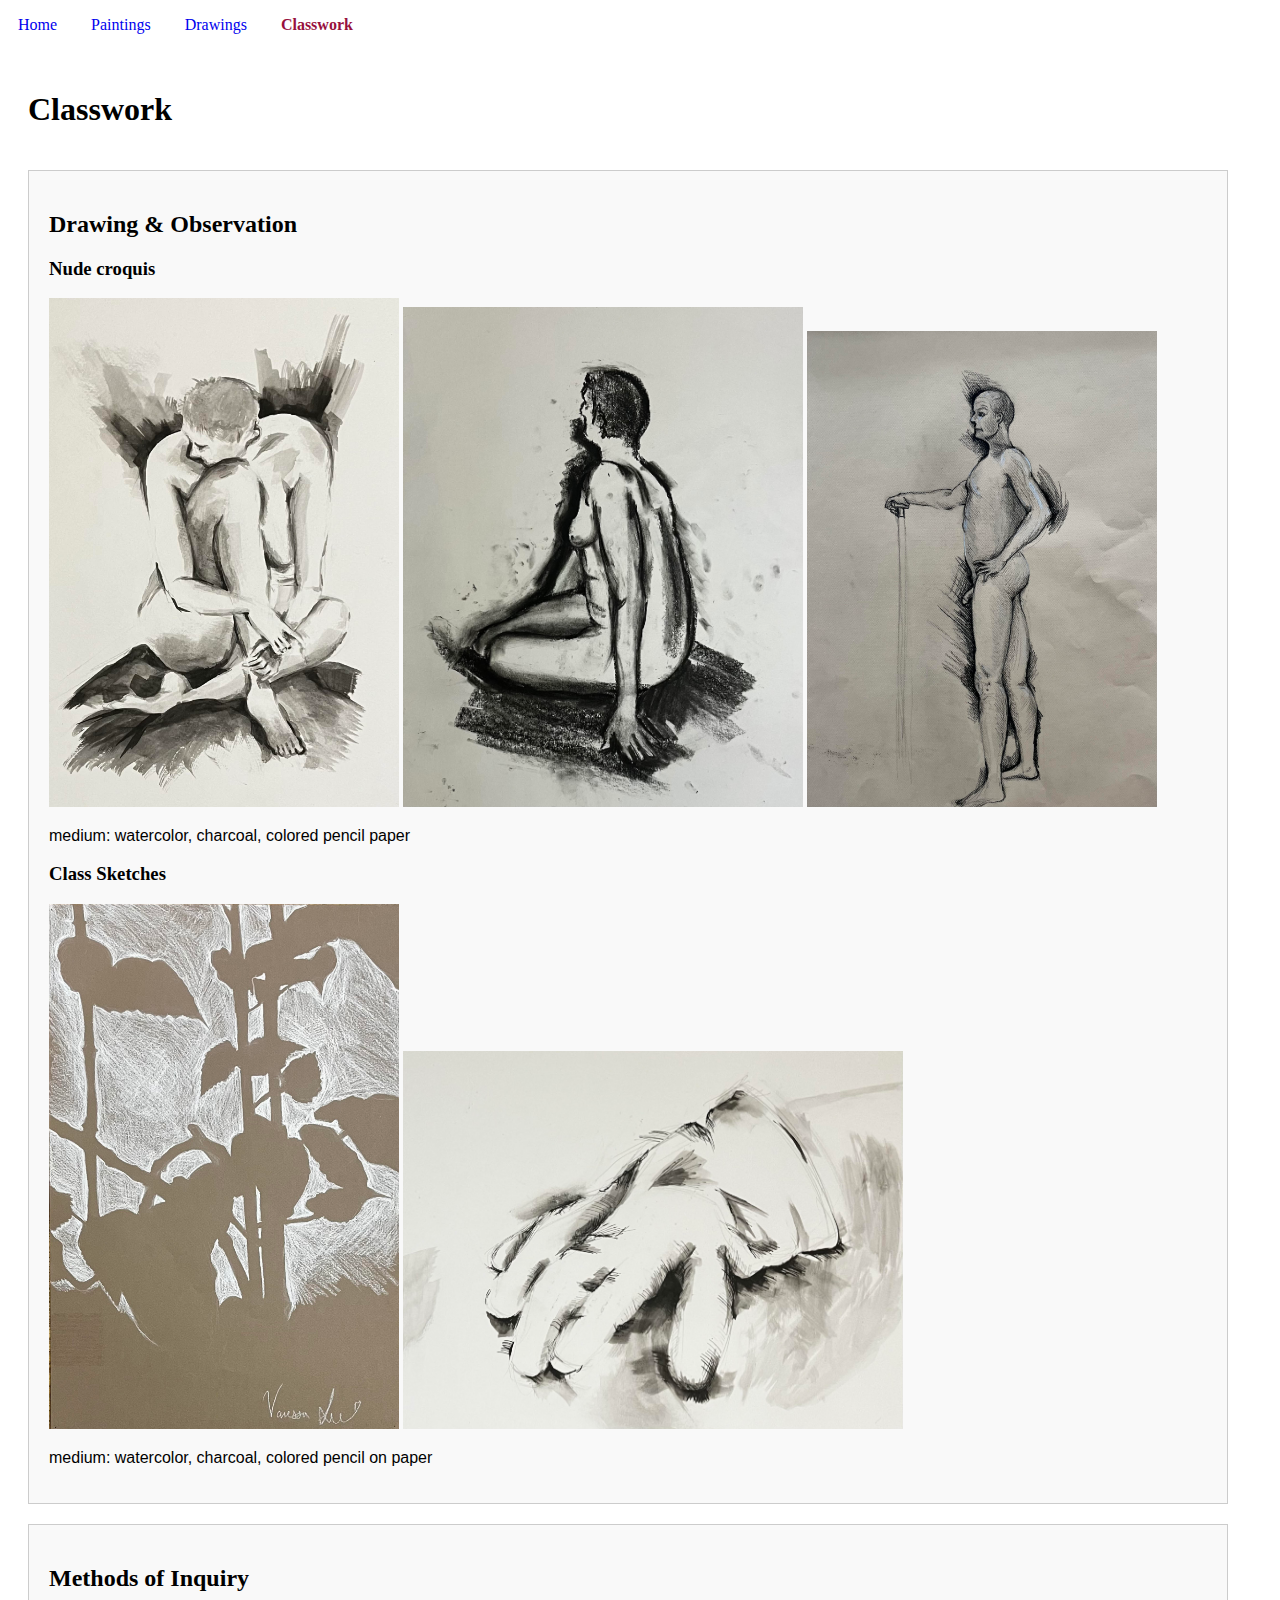
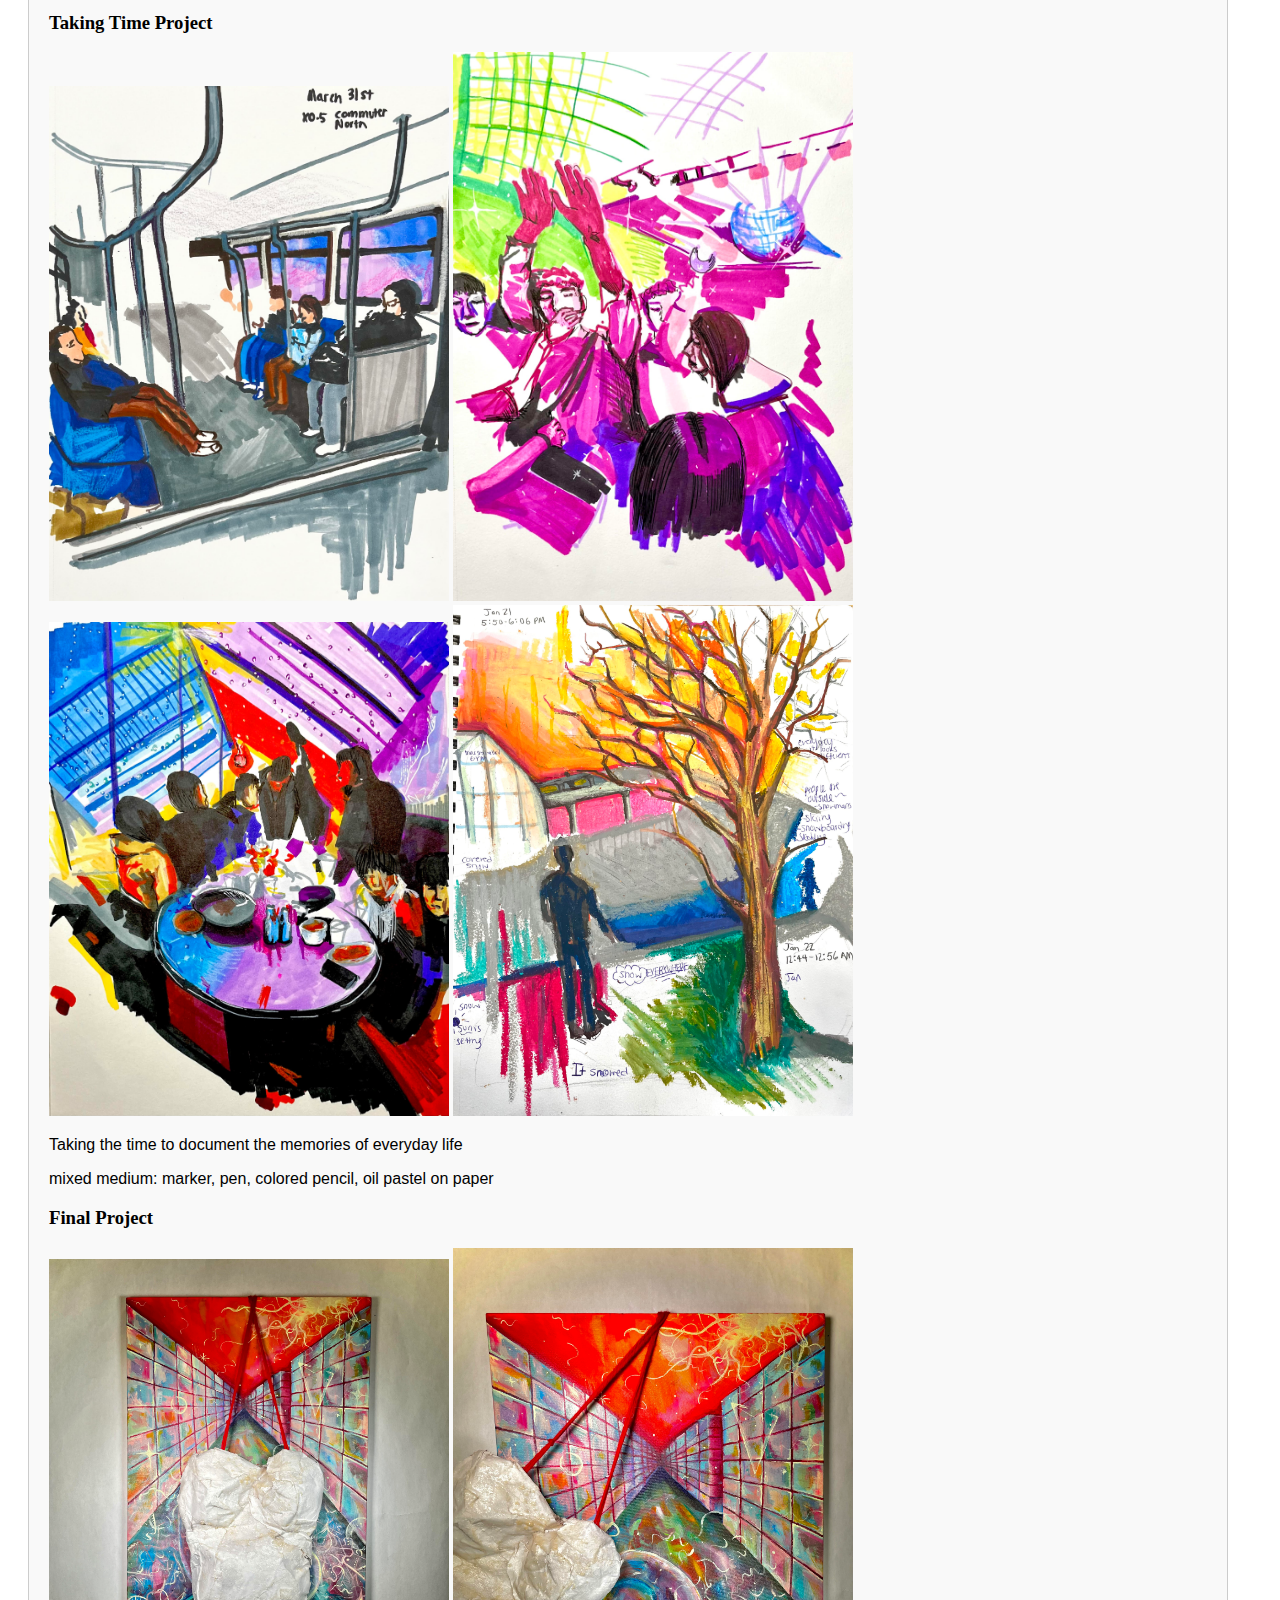
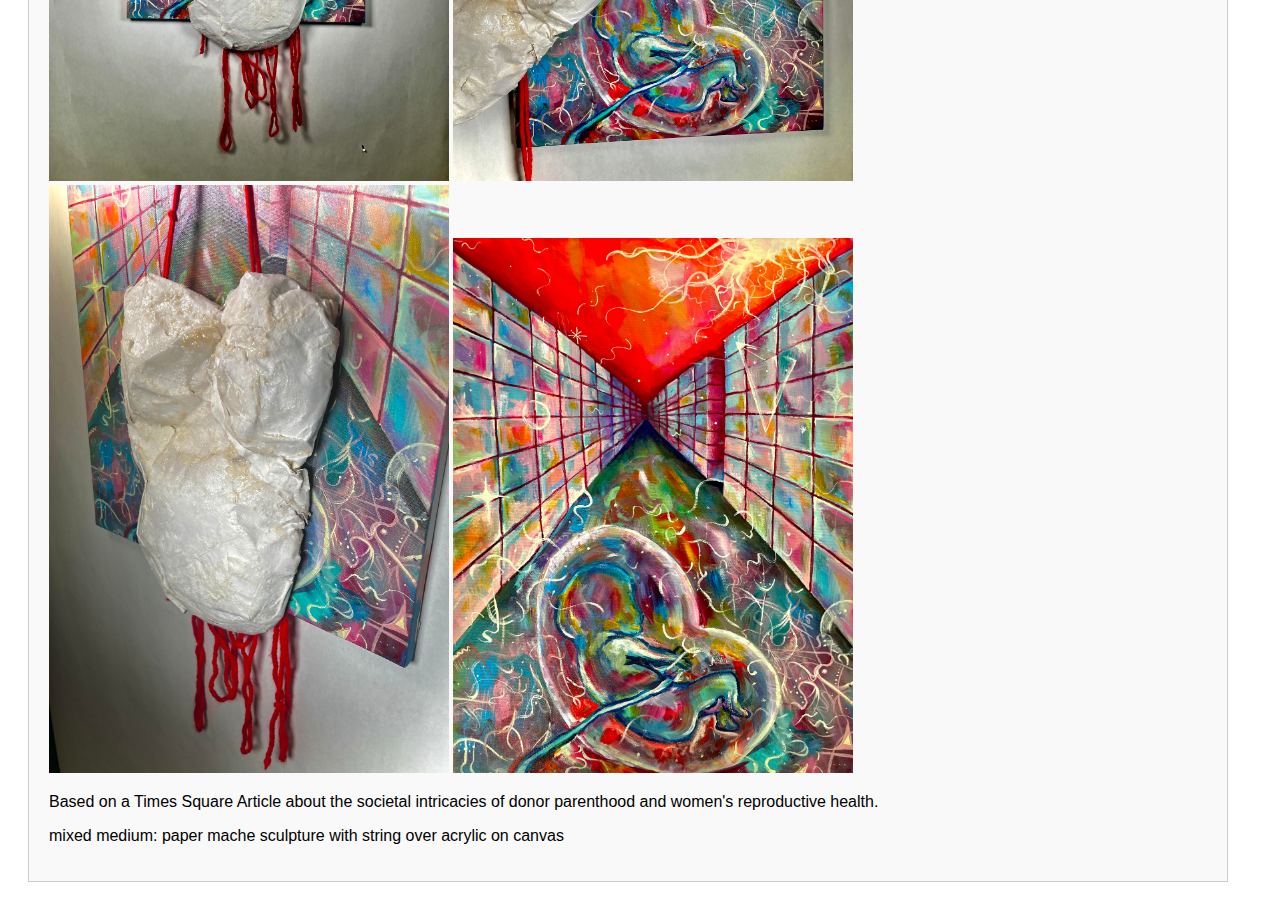
==== classwork.html @ 4e0da898 "Add files via upload" ====
<!DOCTYPE html>
<html lang="en">
<head>
    <meta charset="UTF-8">
    <meta name="viewport" content="width=device-width, initial-scale=1.0">
    <title>Document</title>
    <style>
        .current-page {
            font-weight: bold; 
            color:  rgb(151, 16, 61);
        }
        main {
            display: grid;
            grid-template-columns: 1fr, 1fr, 1fr;
            grid-gap: 20px;
            max-width: 1200px; 
            padding: 20px;
        }
        main > div {
            border: 1px solid #ccc;
            padding: 20px;
            background-color: #f9f9f9;
        }
        p {
            font-family: Arial, sans-serif; 
        }
        nav ul {
            list-style-type: none; 
            padding: 0;
        }
        nav ul li {
            display: inline; 
        }
        nav ul li a {
            text-decoration: none;
            padding: 5px 10px; 
            margin-right: 10px; 
        }
    </style>
</head>
<body>
    <header>
        <nav>
            <ul>
                <li><a href="index.html">Home</a></li>
                <li><a href="paintings.html">Paintings</a></li>
                <li><a href="drawings.html">Drawings</a></li>
                <li><a href="classwork.html"class="current-page">Classwork</a></li>
            </ul>
        </nav>
    </header>

    <main>
        <h1>Classwork</h1>
        <div>
            <h2>Drawing & Observation</h2>
            <h3>Nude croquis</h3>
            <img src="images/nude watercolor.jpg" width = "350" alt="watercolor">
            <img src="images/nude charcoal.jpg" width = "400" alt="charcoal">
            <img src="images/nude colored pencil.jpg" width = "350" alt="nude">
            <P>medium: watercolor, charcoal, colored pencil paper</P>
            
            <h3>Class Sketches</h3>
            <img src="images/outline.jpg" width = "350" alt="outline">
            <img src="images/glove.jpg" width = "500" alt="glove">
            <P>medium: watercolor, charcoal, colored pencil on paper</P>
        </div>

        <div>
            <h2>Methods of Inquiry</h2>
            <h3>Taking Time Project</h3>
            <img src="images/mbus.jpg" width = "400" alt="daily sketch 1">
            <img src="images/party.jpg" width = "400" alt="daily sketch 2">
            <img src="images/pocha.jpg" width = "400" alt="daily sketch 3">
            <img src="images/alice lloyd view.jpg" width = "400" alt="daily sketch 4">

            <P>Taking the time to document the memories of everyday life</P>
            <P> mixed medium: marker, pen, colored pencil, oil pastel on paper</P>

            <h3>Final Project</h3>
            <img src="images/3d baby.jpg" width = "400" alt="main piece">
            <img src="images/3d baby slide.jpg" width = "400" alt="opened version">
            <img src="images/3d baby side.jpg" width = "400" alt="side view">
            <img src="images/baby painting.jpg" width = "400" alt="underpainting">
            <P>Based on a Times Square Article about the societal intricacies of donor parenthood and women's reproductive health.</P>
            <P> mixed medium: paper mache sculpture with string over acrylic on canvas</P>

        </div>

    </main>
    
</body>
</html>
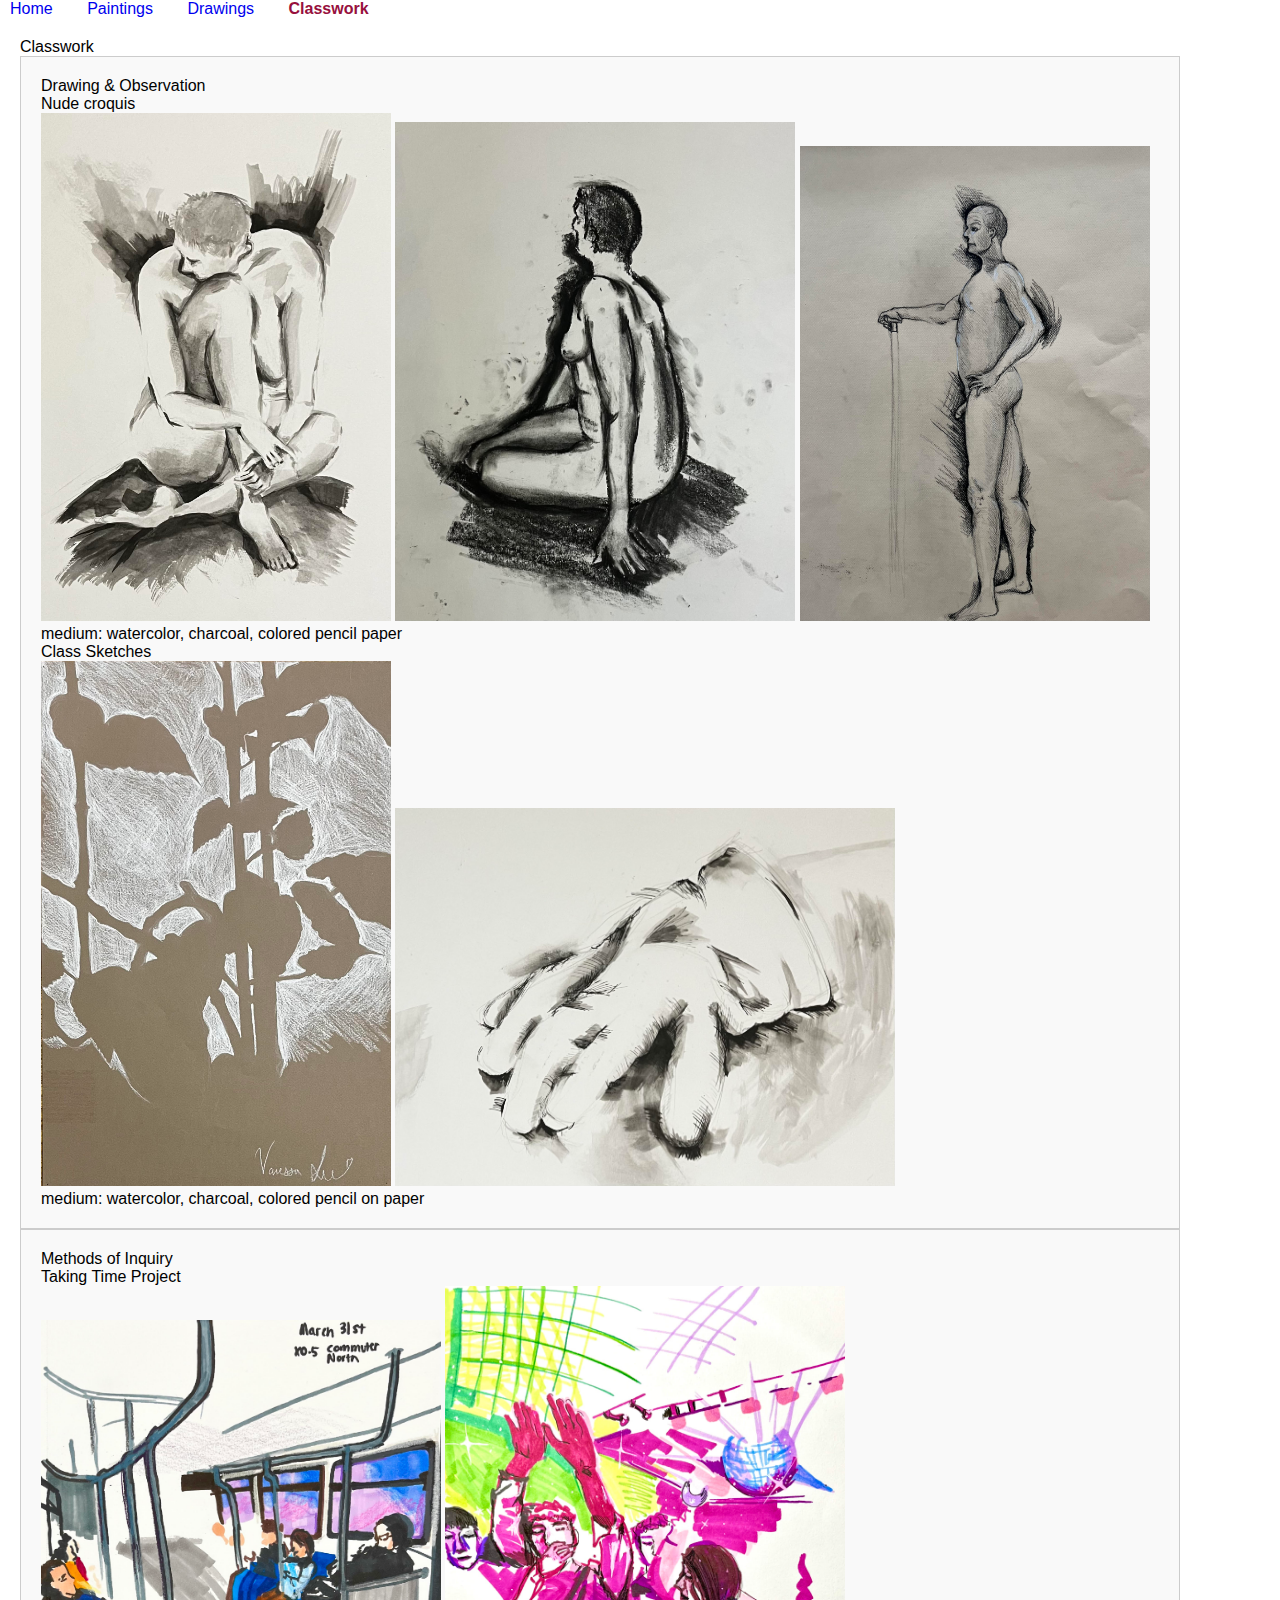
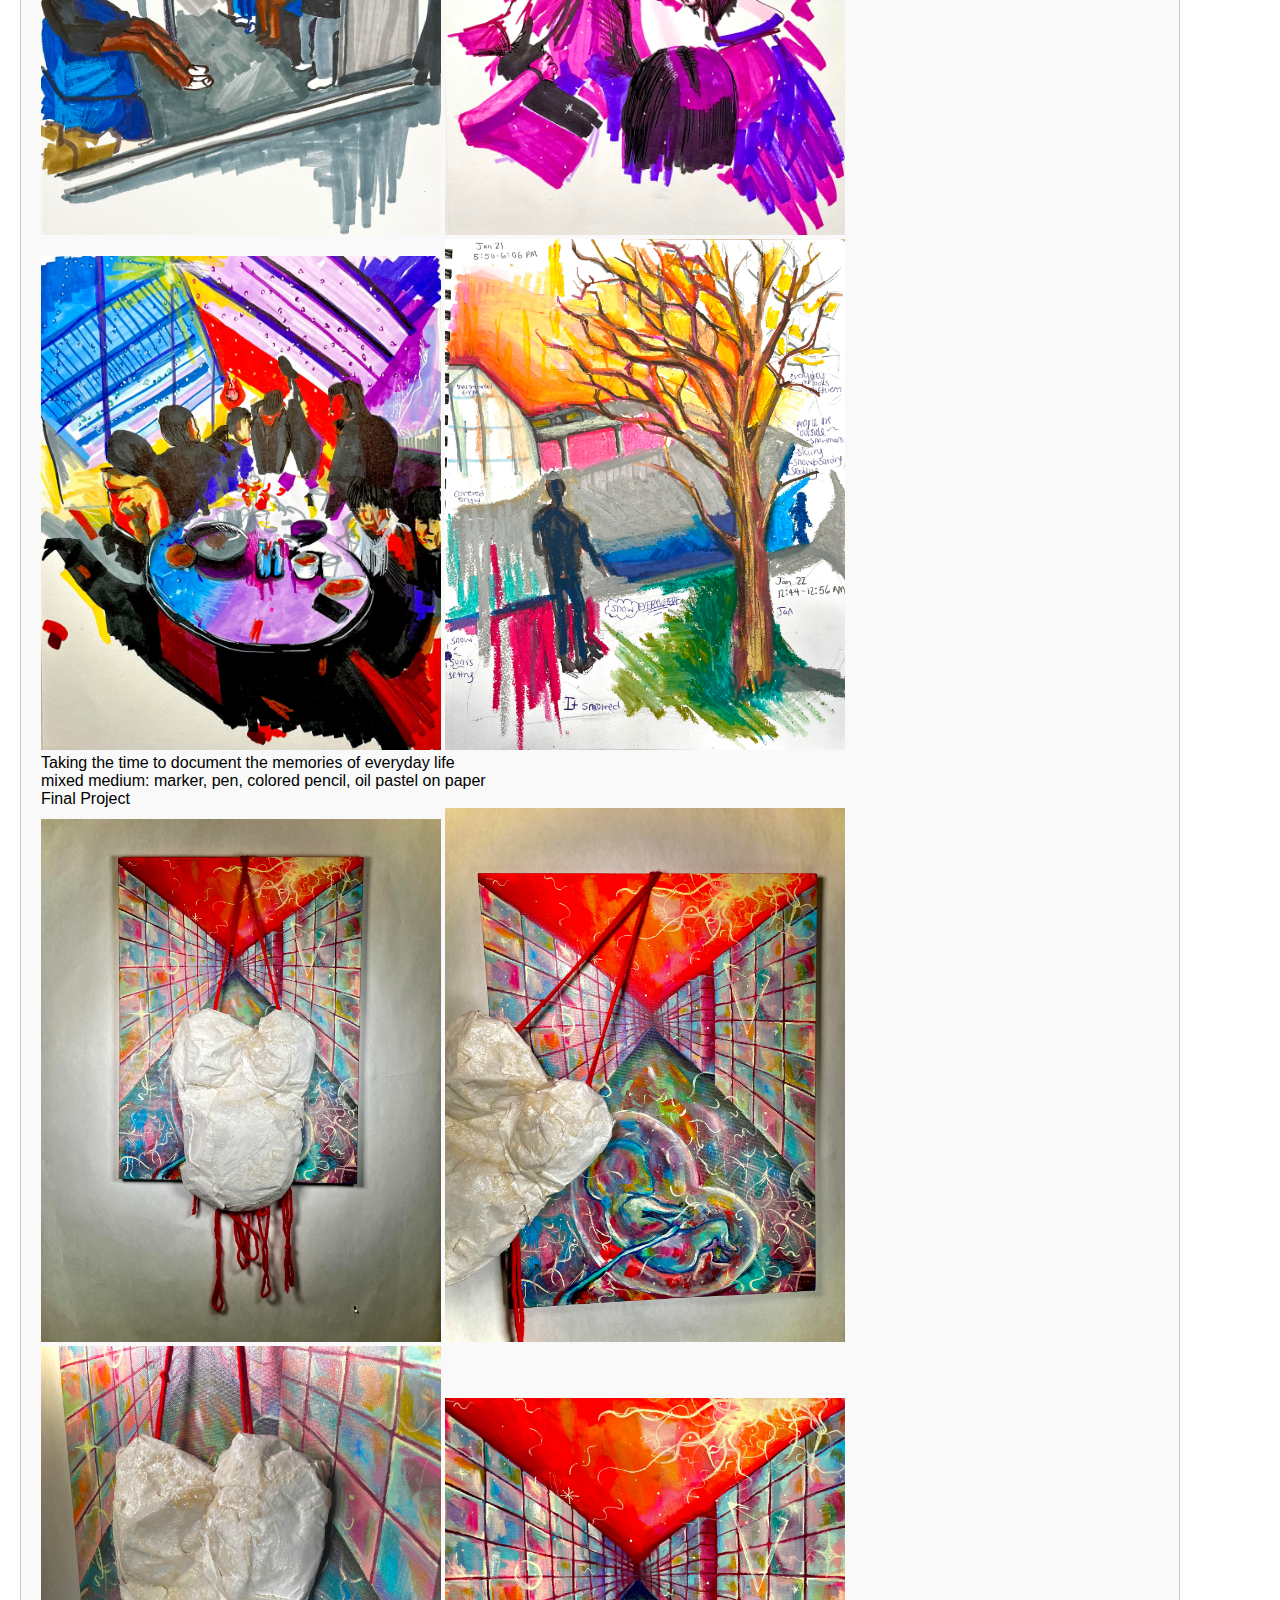
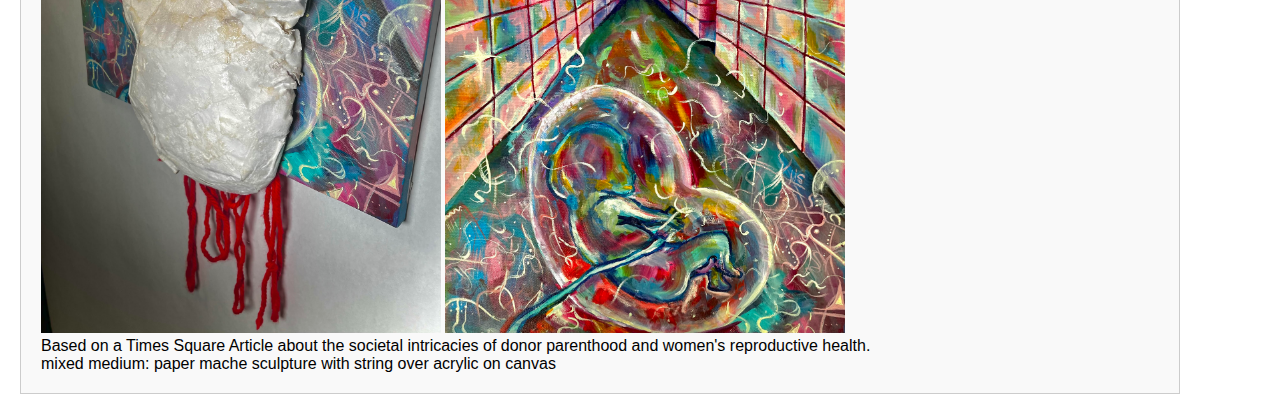
==== commit 650354c5: "Add files via upload" ====
--- a/classwork.html
+++ b/classwork.html
@@ -3,44 +3,16 @@
 <head>
     <meta charset="UTF-8">
     <meta name="viewport" content="width=device-width, initial-scale=1.0">
+    <link rel="stylesheet" href="css/reset.css">
+    <link rel="stylesheet" href="css/style.css">
+
     <title>Document</title>
-    <style>
-        .current-page {
-            font-weight: bold; 
-            color:  rgb(151, 16, 61);
-        }
-        main {
-            display: grid;
-            grid-template-columns: 1fr, 1fr, 1fr;
-            grid-gap: 20px;
-            max-width: 1200px; 
-            padding: 20px;
-        }
-        main > div {
-            border: 1px solid #ccc;
-            padding: 20px;
-            background-color: #f9f9f9;
-        }
-        p {
-            font-family: Arial, sans-serif; 
-        }
-        nav ul {
-            list-style-type: none; 
-            padding: 0;
-        }
-        nav ul li {
-            display: inline; 
-        }
-        nav ul li a {
-            text-decoration: none;
-            padding: 5px 10px; 
-            margin-right: 10px; 
-        }
-    </style>
+
 </head>
 <body>
     <header>
         <nav>
+            <a class="skip-main" href="#main">Skip to main content</a>
             <ul>
                 <li><a href="index.html">Home</a></li>
                 <li><a href="paintings.html">Paintings</a></li>
@@ -50,7 +22,7 @@
         </nav>
     </header>
 
-    <main>
+    <main id="main">
         <h1>Classwork</h1>
         <div>
             <h2>Drawing & Observation</h2>
--- a/css/style.css
+++ b/css/style.css
@@ -0,0 +1,73 @@
+/*
+skip to main
+*/
+
+a.skip-main {
+    left:-999px;
+    position:absolute;
+    top:auto;
+    width:1px;
+    height:1px;
+    overflow:hidden;
+    z-index:-999;
+}
+a.skip-main:focus, a.skip-main:active {
+    color: #fff;
+    background-color:#000;
+    left: auto;
+    top: auto;
+    width: 30%;
+    height: auto;
+    overflow:auto;
+    margin: 10px 35%;
+    padding:5px;
+    border-radius: 15px;
+    border:4px solid yellow;
+    text-align:center;
+    font-size:1.2em;
+    z-index:999;
+}
+
+body {
+    font-family: Verdana, sans-serif;
+}
+nav ul {
+    list-style-type: none;
+}
+nav ul li {
+    display: inline;
+}
+nav ul li a {
+    text-decoration: none;
+    padding: 5px 10px;
+    margin-right: 10px;
+}
+
+
+
+.current-page {
+    font-weight: bold;
+    color: rgb(151, 16, 61);
+}
+main.grid,
+main {
+    display: grid;
+    max-width: 1200px;
+    padding: 20px;
+}
+main.grid {
+    grid-template-columns: repeat(1fr, 1fr, 1fr);
+    grid-gap: 20px;
+}
+main > div {
+    border: 1px solid #ccc;
+    padding: 20px;
+    background-color: #f9f9f9;
+}
+
+header h1 {
+    font-size: 1.5em; /* Reduced font size for h1 */
+}
+header h2 {
+    font-size: 2em; /* Increased font size for h2 */
+}
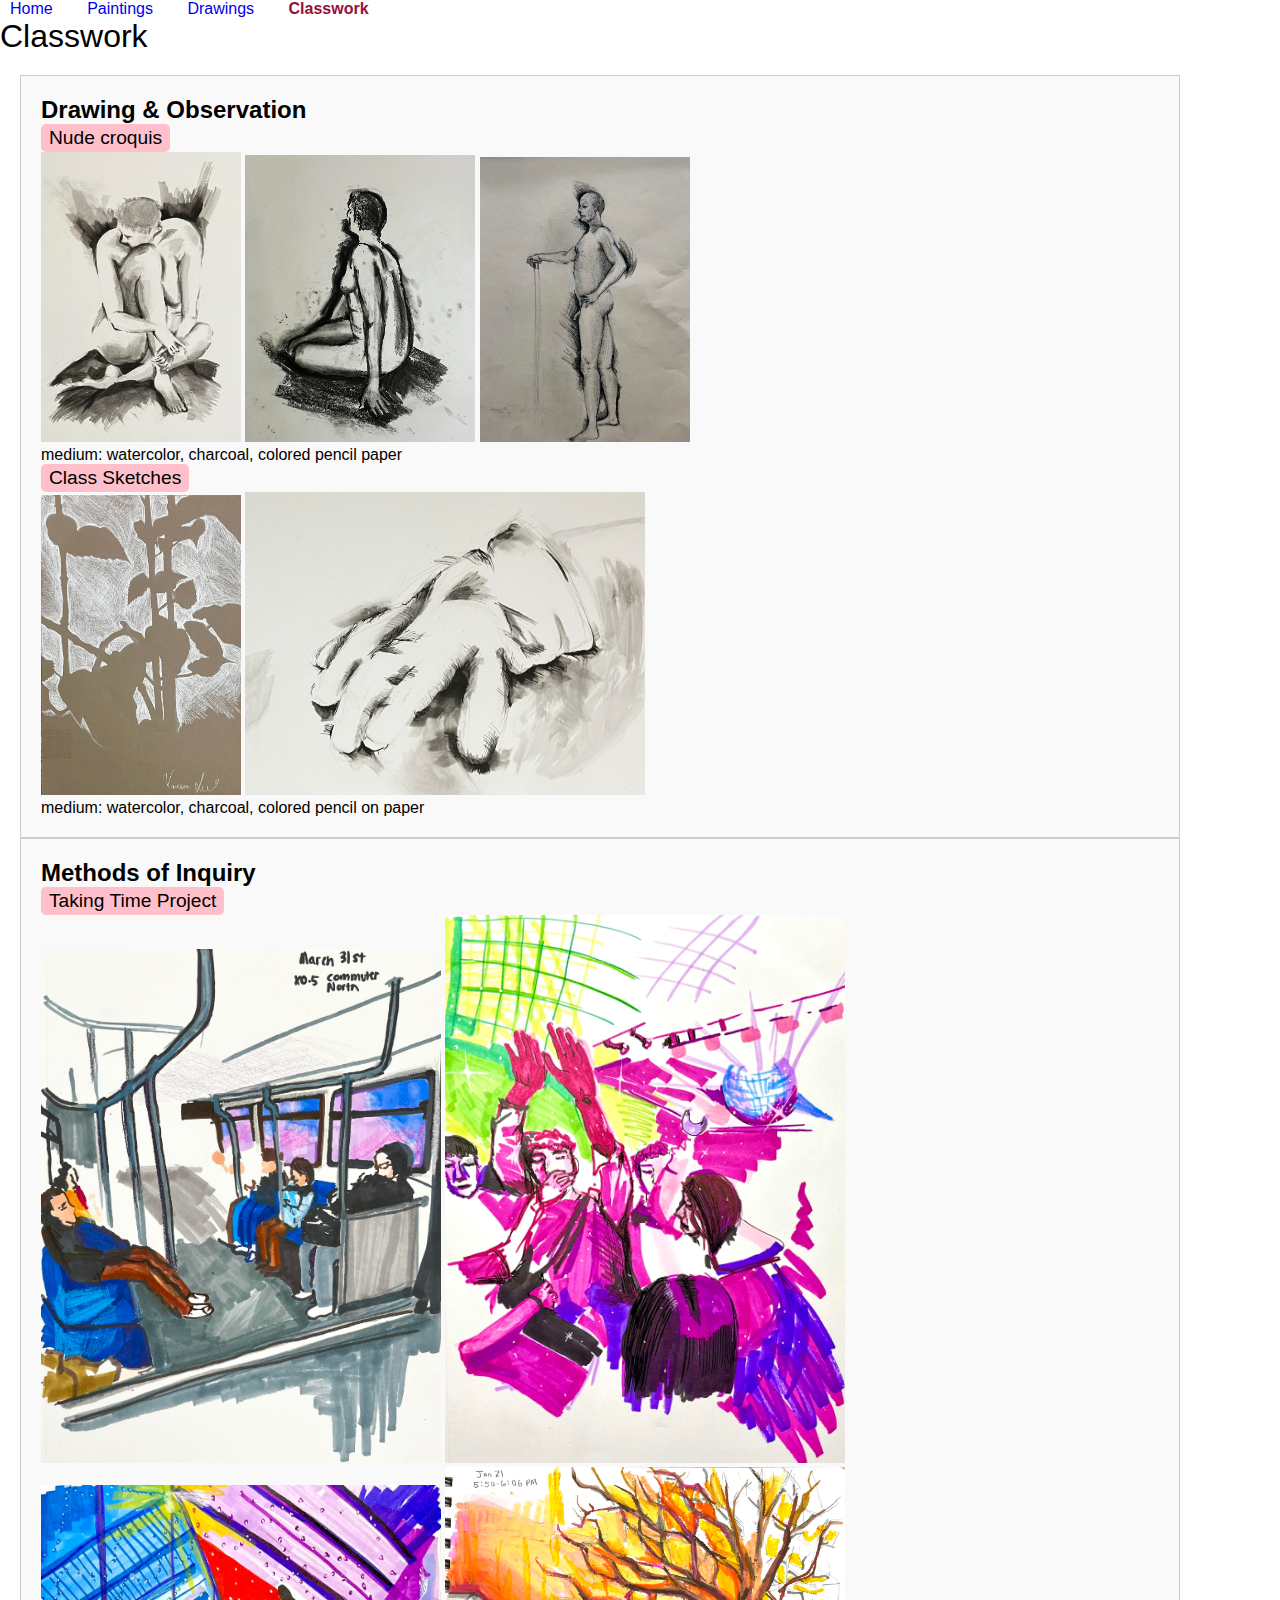
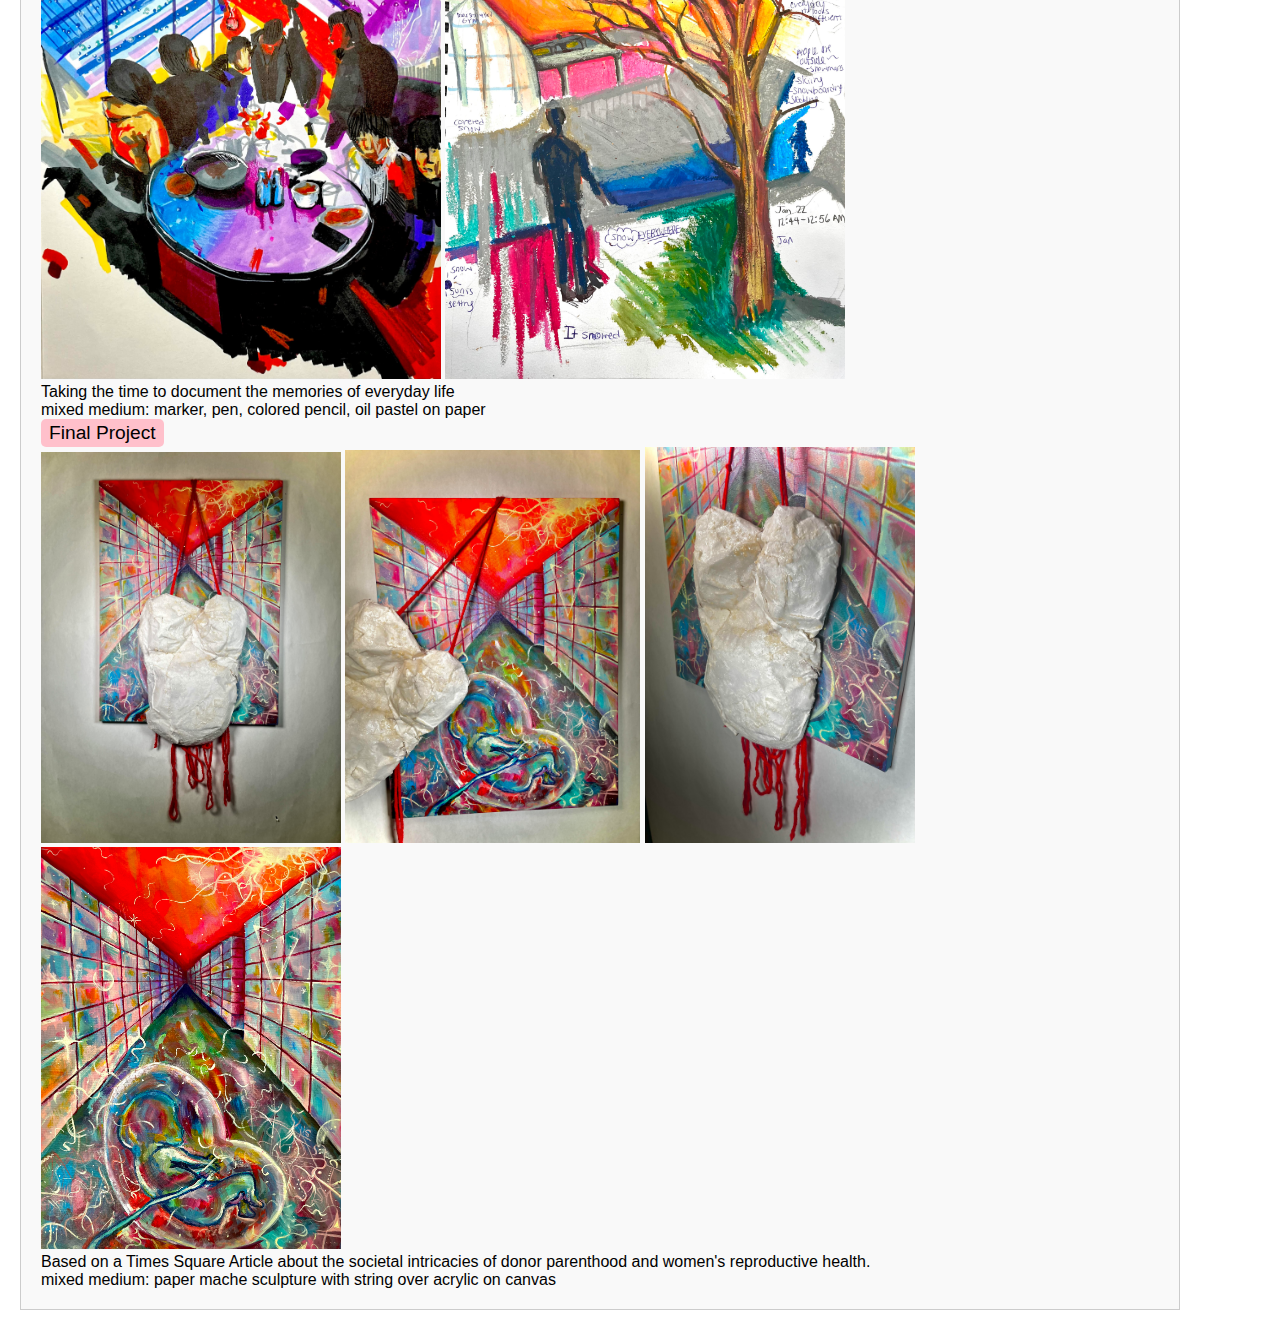
==== commit cef356ad: "Add files via upload" ====
--- a/classwork.html
+++ b/classwork.html
@@ -6,7 +6,7 @@
     <link rel="stylesheet" href="css/reset.css">
     <link rel="stylesheet" href="css/style.css">
 
-    <title>Document</title>
+    <title>Classwork</title>
 
 </head>
 <body>
@@ -20,43 +20,48 @@
                 <li><a href="classwork.html"class="current-page">Classwork</a></li>
             </ul>
         </nav>
+        <h1>Classwork</h1>
     </header>
 
     <main id="main">
-        <h1>Classwork</h1>
         <div>
             <h2>Drawing & Observation</h2>
             <h3>Nude croquis</h3>
-            <img src="images/nude watercolor.jpg" width = "350" alt="watercolor">
-            <img src="images/nude charcoal.jpg" width = "400" alt="charcoal">
-            <img src="images/nude colored pencil.jpg" width = "350" alt="nude">
+            <div>
+            <img src="images/nude_watercolor.jpg" width = "200" alt="watercolor">
+            <img src="images/nude_charcoal.jpg" width = "230" alt="charcoal">
+            <img src="images/nude_colored_pencil.jpg" width = "210" alt="nude">
             <P>medium: watercolor, charcoal, colored pencil paper</P>
-            
+            </div>
             <h3>Class Sketches</h3>
-            <img src="images/outline.jpg" width = "350" alt="outline">
-            <img src="images/glove.jpg" width = "500" alt="glove">
+            <div>
+            <img src="images/outline.jpg" width = "200" alt="outline">
+            <img src="images/glove.jpg" width = "400" alt="glove">
             <P>medium: watercolor, charcoal, colored pencil on paper</P>
+            </div>
         </div>
 
         <div>
             <h2>Methods of Inquiry</h2>
             <h3>Taking Time Project</h3>
+            <div>
             <img src="images/mbus.jpg" width = "400" alt="daily sketch 1">
             <img src="images/party.jpg" width = "400" alt="daily sketch 2">
             <img src="images/pocha.jpg" width = "400" alt="daily sketch 3">
-            <img src="images/alice lloyd view.jpg" width = "400" alt="daily sketch 4">
-
+            <img src="images/alice_lloyd_view.jpg" width = "400" alt="daily sketch 4">
+            </div>
             <P>Taking the time to document the memories of everyday life</P>
             <P> mixed medium: marker, pen, colored pencil, oil pastel on paper</P>
 
             <h3>Final Project</h3>
-            <img src="images/3d baby.jpg" width = "400" alt="main piece">
-            <img src="images/3d baby slide.jpg" width = "400" alt="opened version">
-            <img src="images/3d baby side.jpg" width = "400" alt="side view">
-            <img src="images/baby painting.jpg" width = "400" alt="underpainting">
+            <div>
+            <img src="images/3d_baby.jpg" width = "300" alt="main piece">
+            <img src="images/3d_baby_slide.jpg" width = "295" alt="opened version">
+            <img src="images/3d_baby_side.jpg" width = "270" alt="side view">
+            <img src="images/baby_painting.jpg" width = "300" alt="underpainting">
             <P>Based on a Times Square Article about the societal intricacies of donor parenthood and women's reproductive health.</P>
             <P> mixed medium: paper mache sculpture with string over acrylic on canvas</P>
-
+            </div>
         </div>
 
     </main>
--- a/css/style.css
+++ b/css/style.css
@@ -1,38 +1,37 @@
-/*
-skip to main
-*/
 
 a.skip-main {
-    left:-999px;
-    position:absolute;
-    top:auto;
-    width:1px;
-    height:1px;
-    overflow:hidden;
-    z-index:-999;
+    left: -999px;
+    position: absolute;
+    top: auto;
+    width: 1px;
+    height: 1px;
+    overflow: hidden;
+    z-index: -999;
 }
-a.skip-main:focus, a.skip-main:active {
+a.skip-main:focus,
+a.skip-main:active {
     color: #fff;
-    background-color:#000;
+    background-color: #000;
     left: auto;
     top: auto;
     width: 30%;
     height: auto;
-    overflow:auto;
+    overflow: auto;
     margin: 10px 35%;
-    padding:5px;
+    padding: 5px;
     border-radius: 15px;
-    border:4px solid yellow;
-    text-align:center;
-    font-size:1.2em;
-    z-index:999;
+    border: 4px solid yellow;
+    text-align: center;
+    font-size: 1.2em;
+    z-index: 999;
 }
-
 body {
     font-family: Verdana, sans-serif;
 }
+
 nav ul {
     list-style-type: none;
+    padding: 0;
 }
 nav ul li {
     display: inline;
@@ -43,12 +42,11 @@
     margin-right: 10px;
 }
 
-
-
 .current-page {
     font-weight: bold;
     color: rgb(151, 16, 61);
 }
+
 main.grid,
 main {
     display: grid;
@@ -56,7 +54,7 @@
     padding: 20px;
 }
 main.grid {
-    grid-template-columns: repeat(1fr, 1fr, 1fr);
+    grid-template-columns: repeat(3, 1fr);
     grid-gap: 20px;
 }
 main > div {
@@ -65,9 +63,26 @@
     background-color: #f9f9f9;
 }
 
+h2 {
+    font-size: 1.5em; 
+    font-weight: bold; 
+}
+h3 {
+    font-size: 1.2em; 
+    background-color: pink; 
+    display: inline-block; 
+    padding: 3px 8px; 
+    margin: 0; 
+    border-radius: 5px;
+}
+
 header h1 {
-    font-size: 1.5em; /* Reduced font size for h1 */
+    font-size: 2em; 
 }
 header h2 {
-    font-size: 2em; /* Increased font size for h2 */
+    font-size: 1.5em; 
 }
+
+.paintings-grid {
+    grid-template-columns: repeat(3, 1fr); 
+}
